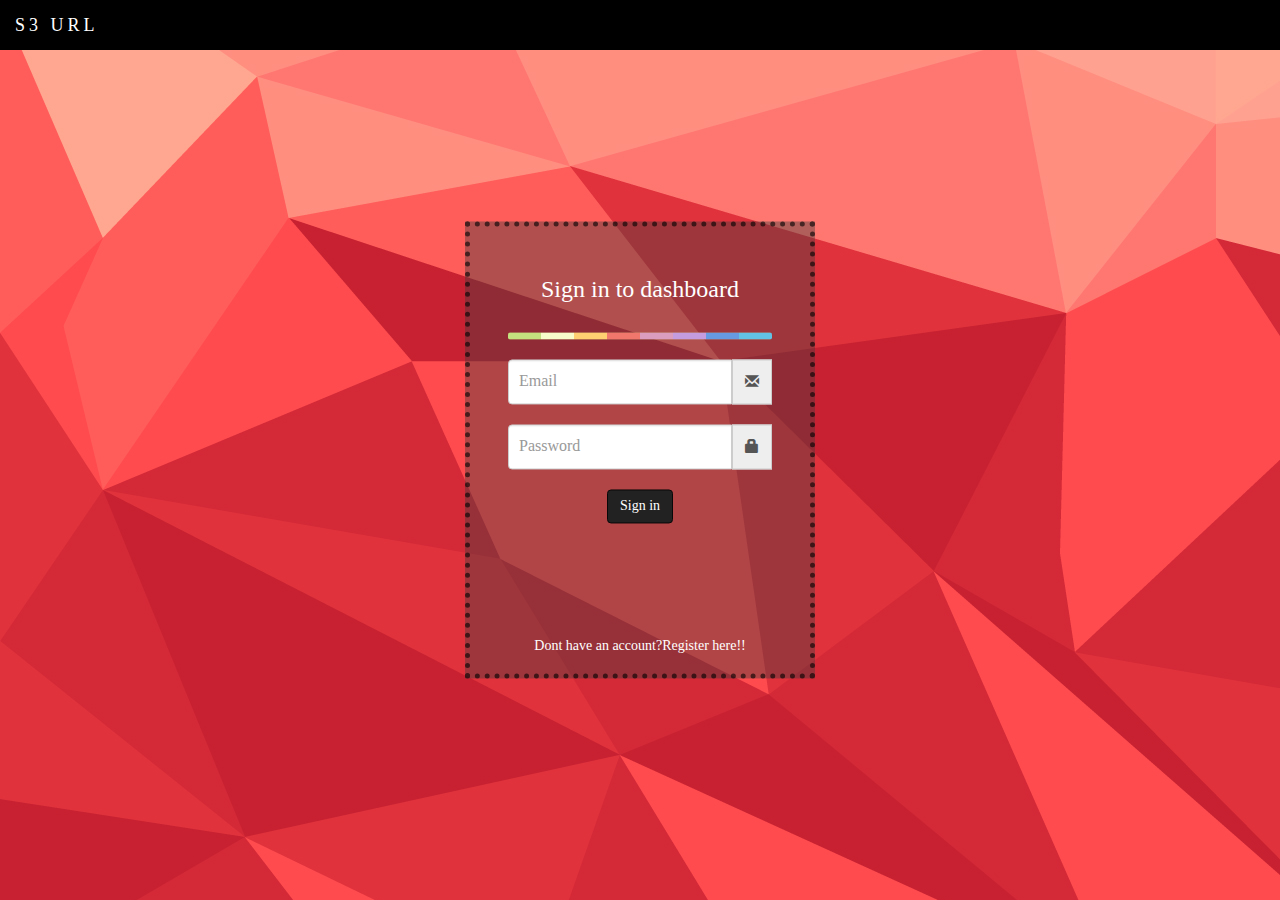
==== index.html @ 2901e905 "Initial commit" ====
<!DOCTYPE html>
<html ng-app="app" lang="en">
<head>
    <title>S3URL-Generate your customised url</title>
  <meta charset="utf-8">
  <meta name="viewport" content="width=device-width, initial-scale=1">
  <!-- <link rel="stylesheet" href="css/bootstrap.min.css">
 <script src="https://ajax.googleapis.com/ajax/libs/jquery/3.2.1/jquery.min.js"></script> 
  <script src="js/bootstrap.min.js"></script>
  <script src="js/jquery.min.js"></script>
 -->   
 <link rel="stylesheet" href="https://maxcdn.bootstrapcdn.com/bootstrap/3.3.7/css/bootstrap.min.css">
    <script src="https://ajax.googleapis.com/ajax/libs/jquery/3.2.1/jquery.min.js"></script>
    <script src="https://maxcdn.bootstrapcdn.com/bootstrap/3.3.7/js/bootstrap.min.js"></script> 
  <script src="js/angular.min.js"></script>
    <script src="js/angular-route.min.js"></script>
   
    <script src="app.js"></script>
    <script type="text/javascript" src="controllers/loginController.js"></script>
      <script type="text/javascript" src="controllers/registerController.js"></script>
      <script type="text/javascript" src="controllers/userController.js"></script>
         <script type="text/javascript" src="controllers/apiCallService.js"></script>
 <link rel="stylesheet" href="css/stylepage.css" />
</head>
<body>
	<nav class="navbar navbar-default navbar-fixed-top">
 
    <div class="navbar-header">
      <button type="button" class="navbar-toggle" data-toggle="collapse" data-target="#mybar">
        <span class="icon-bar"></span>
        <span class="icon-bar"></span>
        <span class="icon-bar"></span> 
      </button>
      <a class="navbar-brand" >S3 URL</a>
    </div>
    <div class="collapse navbar-collapse" id="mybar">
      <ul class="nav navbar-nav navbar-right">
     
      
      </ul>
    </div>
  
</nav>


        <div class="container">
            
               <div ng-view></div> 
            </div>
      
    </div>



	
</body>
</html>
---- css/stylepage.css ----
body {
    width: 100%;
    height: 100%;

     font-family: 'Hind';
   background-image: url('../img/bg.jpg');
    color: #fff;
}

.loginbox {
    margin: 0 auto;
    position: absolute;
    top: 50%;
    left: 50%;
    -ms-transform: translate(-50%, -50%);
    transform: translate(-50%, -50%);
     background: rgb(60, 60, 60);
    background: rgba(60, 60, 60, 0.4);
    max-width: 350px;
	max-height:500px;
    border: 5px dotted rgba(0,0,0,0.6);
}

.form-signin {
  
  padding: 30px 38px 66px;
  margin: 0 auto;
}
 
.form-signin-heading {
  text-align:center;
  margin-bottom: 30px;
}

.form-control {
  position: relative;
  font-size: 16px;
  height: auto;
  padding: 10px;
}
.colorgraph {
  height: 7px;
  border-top: 0;
  background: #c4e17f;
  border-radius: 2px;
  background-image: -webkit-linear-gradient(left, #c4e17f, #c4e17f 12.5%, #f7fdca 12.5%, #f7fdca 25%, #fecf71 25%, #fecf71 37.5%, #f0776c 37.5%, #f0776c 50%, #db9dbe 50%, #db9dbe 62.5%, #c49cde 62.5%, #c49cde 75%, #669ae1 75%, #669ae1 87.5%, #62c2e4 87.5%, #62c2e4);
  background-image: -moz-linear-gradient(left, #c4e17f, #c4e17f 12.5%, #f7fdca 12.5%, #f7fdca 25%, #fecf71 25%, #fecf71 37.5%, #f0776c 37.5%, #f0776c 50%, #db9dbe 50%, #db9dbe 62.5%, #c49cde 62.5%, #c49cde 75%, #669ae1 75%, #669ae1 87.5%, #62c2e4 87.5%, #62c2e4);
  background-image: -o-linear-gradient(left, #c4e17f, #c4e17f 12.5%, #f7fdca 12.5%, #f7fdca 25%, #fecf71 25%, #fecf71 37.5%, #f0776c 37.5%, #f0776c 50%, #db9dbe 50%, #db9dbe 62.5%, #c49cde 62.5%, #c49cde 75%, #669ae1 75%, #669ae1 87.5%, #62c2e4 87.5%, #62c2e4);
  background-image: linear-gradient(to right, #c4e17f, #c4e17f 12.5%, #f7fdca 12.5%, #f7fdca 25%, #fecf71 25%, #fecf71 37.5%, #f0776c 37.5%, #f0776c 50%, #db9dbe 50%, #db9dbe 62.5%, #c49cde 62.5%, #c49cde 75%, #669ae1 75%, #669ae1 87.5%, #62c2e4 87.5%, #62c2e4);
}
.navbar {
   margin-bottom: 0px;
    background-color: #000;
    z-index: 9999;
    border: 0;
    font-size: 12px !important;
    line-height: 1.42857143 !important;
    letter-spacing: 4px;
    border-radius: 0;
}

.navbar li a, .navbar .navbar-brand {
    color: #fff !important;
}

.navbar-nav li a:hover, .navbar-nav li.active a {
    color: #000 !important;
    background-color: #fff !important;
}

.navbar-default .navbar-toggle {
    border-color: transparent;
    color: #fff !important;
}
  	 @media screen and (max-width: 768px) {
    .col-sm-4 {
      text-align: center;
      margin: 25px 0;
    }
  }
  a:link, a:visited {
    
    color: white;
    
}
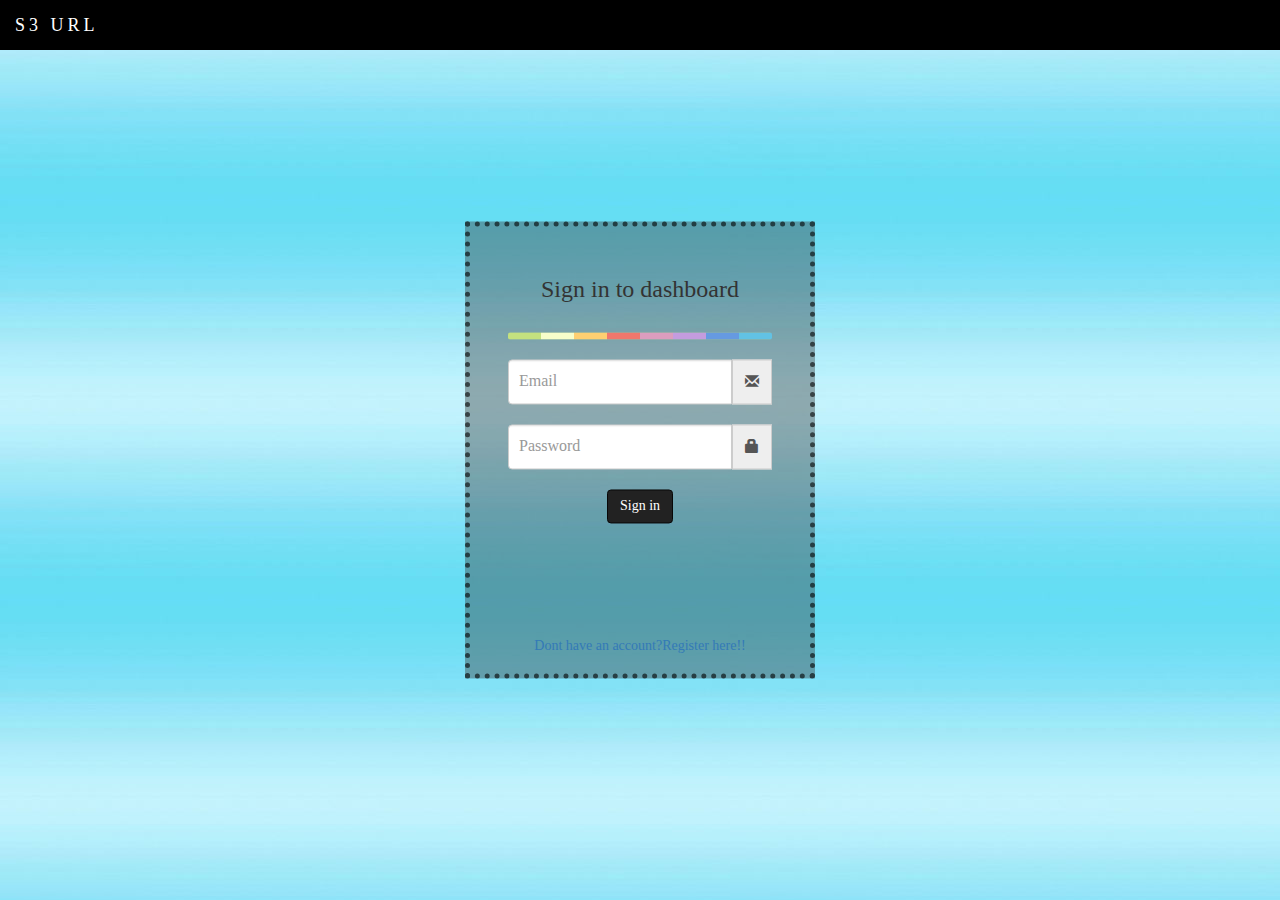
==== commit 13fba976: "latest changes with edit url" ====
--- a/index.html
+++ b/index.html
@@ -14,6 +14,8 @@
     <script src="https://maxcdn.bootstrapcdn.com/bootstrap/3.3.7/js/bootstrap.min.js"></script> 
   <script src="js/angular.min.js"></script>
     <script src="js/angular-route.min.js"></script>
+<link href="css/xeditable.css" rel="stylesheet">
+<script src="js/xeditable.js"></script>
    
     <script src="app.js"></script>
     <script type="text/javascript" src="controllers/loginController.js"></script>
--- a/css/xeditable.css
+++ b/css/xeditable.css
@@ -0,0 +1,220 @@
+
+/* ==== editable-form ==== */
+
+/* class for single editable element */
+.editable-wrap {
+  display: inline-block;
+  white-space: pre;
+  margin: 0;
+}
+
+/* remove bottom-margin for bootstrap */
+.editable-wrap .editable-controls,
+.editable-wrap .editable-error {
+  margin-bottom: 0;
+}
+
+/* remove bottom-margin of inputs */
+.editable-wrap .editable-controls > input,
+.editable-wrap .editable-controls > select,
+.editable-wrap .editable-controls > textarea {
+  margin-bottom: 0;
+}
+
+/* keep buttons on the same line */
+.editable-wrap .editable-input {
+  display: inline-block;
+}
+
+.editable-buttons {
+  display: inline-block;
+  vertical-align: top;
+}
+
+.editable-buttons button {
+  margin-left: 5px;
+}
+
+/* in bootstrap width: 100% => buttons go outside the box */
+.editable-input.editable-has-buttons {
+  width: auto;
+}
+
+/* ==== editable-text ==== */
+
+/* fix padding issue on typeahead */
+.editable-text {
+    white-space: nowrap;
+}
+
+/* ==== editable-bsdate ==== */
+
+/* fix padding issue on bsdate popup */
+.editable-bsdate {
+    white-space: nowrap;
+}
+
+/* ==== editable-bstime ==== */
+
+/* fix padding issue on bstime */
+.editable-bstime {
+    white-space: nowrap;
+}
+
+/* workaround for bootstrap that sets width: 100% and inputs become too wide */
+.editable-bstime .editable-input input[type="text"] {
+  width: 46px;
+}
+
+/* less padding for .well */
+.editable-bstime .well-small {
+  margin-bottom: 0;
+  padding: 10px;
+}
+
+/* ==== editable-range ==== */
+
+.editable-range output {
+  display: inline-block;
+  min-width: 30px;
+  vertical-align: top;
+  text-align: center;
+}
+
+/* ==== editable-color ==== */
+
+.editable-color input[type="color"] {
+  width: 50px;
+}
+
+
+/* ==== editable-checkbox ==== */
+/* ==== editable-checklist ==== */
+/* ==== editable-radiolist ==== */
+
+.editable-checkbox label span,
+.editable-checklist label span,
+.editable-radiolist label span {
+  margin-left: 7px;
+  margin-right: 10px;
+}
+
+/* ==== element ==== */
+
+/* hiding element */
+.editable-hide {
+  display: none !important;
+}
+
+.editable-click,
+a.editable-click {
+  text-decoration: none;
+  color: #428bca;
+  border-bottom: dashed 1px #428bca;
+}
+
+.editable-click:hover, 
+a.editable-click:hover {
+  text-decoration: none;
+  color: #2a6496;
+  border-bottom-color: #2a6496;
+}
+
+/* editable-empty */
+.editable-empty, 
+.editable-empty:hover, 
+.editable-empty:focus,
+a.editable-empty, 
+a.editable-empty:hover, 
+a.editable-empty:focus {
+  font-style: italic; 
+  color: #DD1144;  
+  text-decoration: none;
+}
+
+/* ui-bootstrap editable popover */
+.ui-popover-wrapper a {
+    /* make the link always show up */  
+    display: inline !important;
+}
+
+.ui-popover-wrapper form {
+    display: none !important;
+}
+
+/* editable popover */
+.popover-wrapper > a {
+  /* make the link always show up */
+  display: inline !important;
+}
+
+.popover-wrapper {
+  /* make absolutely positioned children constrained to this box*/
+  display: inline;
+  position: relative;
+}
+
+.popover-wrapper form {
+  position: absolute;
+  top: -53px;
+  background: #FFF;
+  border: 1px solid #AAA;
+  border-radius: 5px;
+  padding: 7px;
+  width: auto;
+  display: inline-block;
+  left: 50%;
+  z-index: 101;
+}
+
+.popover-wrapper form:before {
+  content:"";
+  width: 0;
+  height: 0;
+  border-left: 10px solid transparent;
+  border-right: 10px solid transparent;
+  border-top: 10px solid #AAA;
+  position:absolute;
+  bottom:-10px;
+}
+
+.popover-wrapper form:after {
+  content:"";
+  width:0;
+  height:0;
+  border-left: 9px solid transparent;
+  border-right: 9px solid transparent;
+  border-top: 9px solid #FFF;
+  position:absolute;
+  bottom:-9px;
+}
+
+
+@media screen and (max-width: 750px) {
+    .popover-wrapper form {
+        margin-left: -60px;
+    }
+
+    .popover-wrapper form:before {
+        left:50px;
+    }
+
+    .popover-wrapper form:after {
+        left:51px;
+    }
+}
+
+@media screen and (min-width: 750px) {
+    .popover-wrapper form {
+        margin-left: -110px;
+    }
+
+    .popover-wrapper form:before {
+        left:100px;
+    }
+
+    .popover-wrapper form:after {
+        left:101px;
+    }
+}
+
--- a/css/stylepage.css
+++ b/css/stylepage.css
@@ -3,10 +3,10 @@
 	    body {
     width: 100%;
     height: 100%;
-
+    background-color: black;
      font-family: 'Hind';
-   background-image: url('../img/bg.jpg');
-    color: #fff;
+   background-image: url('../img/bg1.jpg'); 
+   /* color: #fff; */
 }
 
 .loginbox {
@@ -82,8 +82,16 @@
   }
   a:link, a:visited {
     
-    color: white;
+   /* color: white; */
+
     
 }
+.paypalbutton {
+  position: absolute;
+    bottom: 10%;
+    text-align: center;
+    margin-left: auto;
+    margin-right: auto;
+    width: 80%;
+}
 
-
